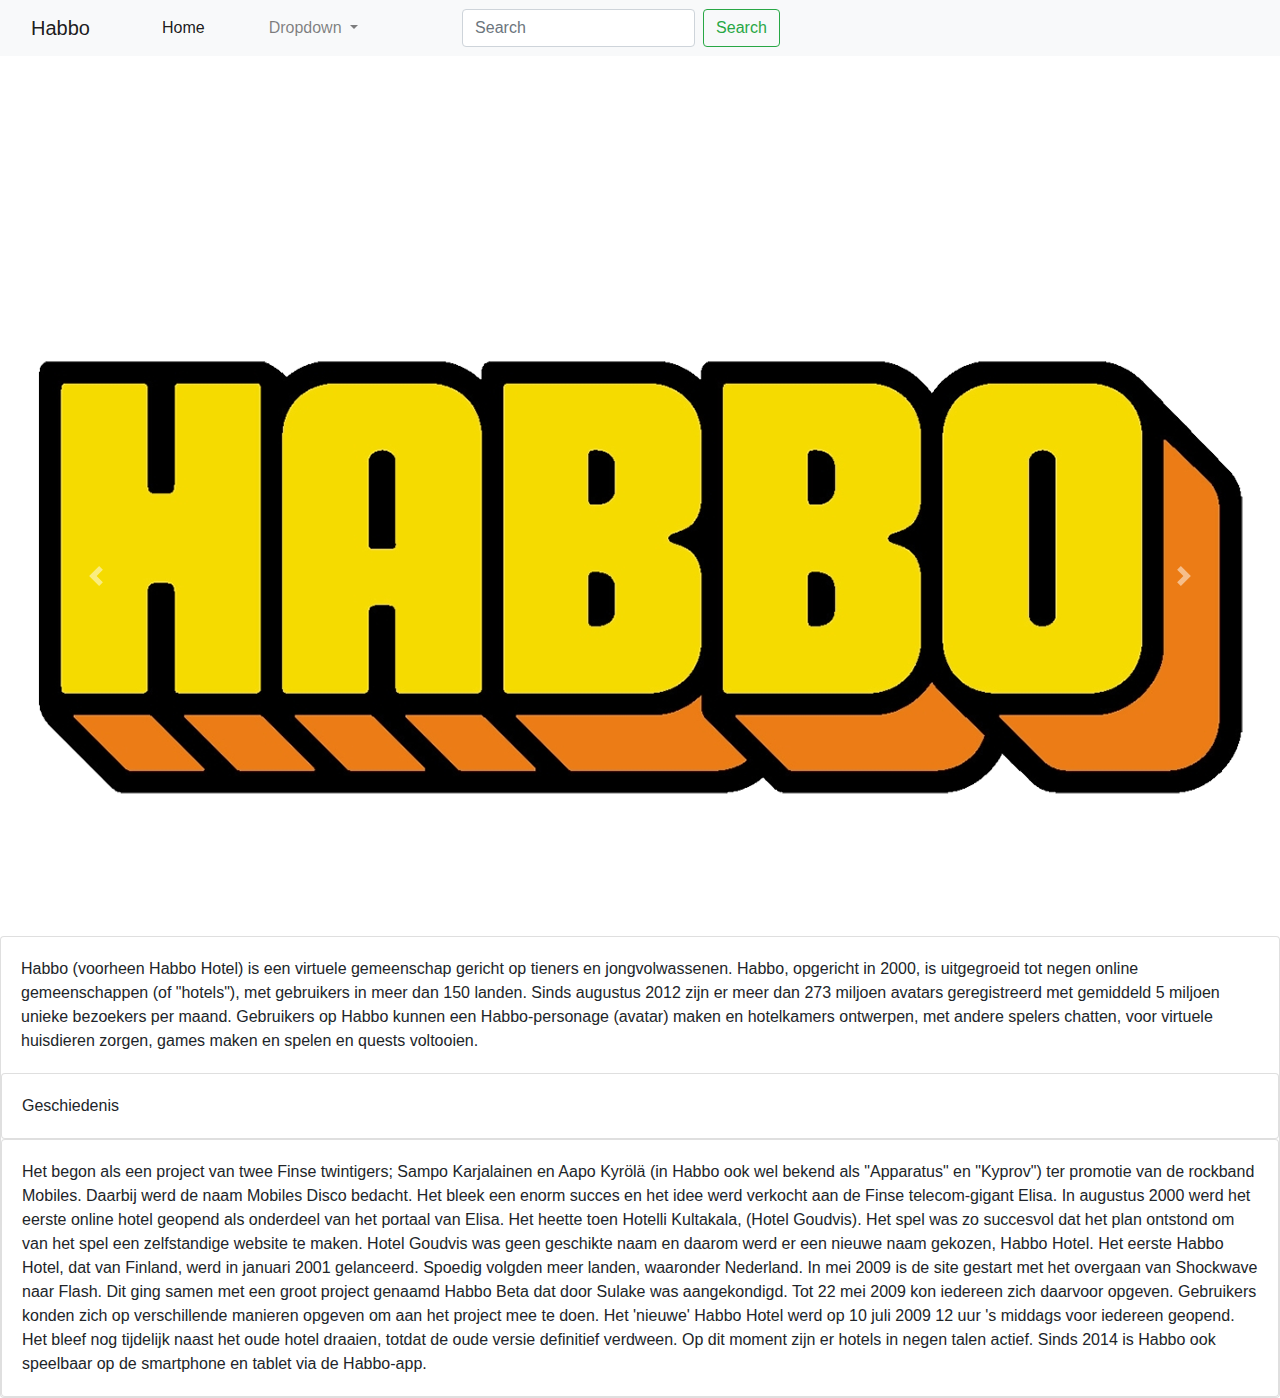
==== index.html @ 62782c5b "Update index.html" ====
<!doctype html>
<html lang="en">
  <head>
    <!-- Required meta tags -->
    <meta charset="utf-8">
    <meta name="viewport" content="width=device-width, initial-scale=1, shrink-to-fit=no">

    <!-- Bootstrap CSS -->
    <link rel="stylesheet" href="https://maxcdn.bootstrapcdn.com/bootstrap/4.0.0/css/bootstrap.min.css" integrity="sha384-Gn5384xqQ1aoWXA+058RXPxPg6fy4IWvTNh0E263XmFcJlSAwiGgFAW/dAiS6JXm" crossorigin="anonymous">

    <!-- Dit is de naam -->
    <title>HABBO HOTEL WIKI</title>
  </head>
  <body>
<!DOCTYPE html>
<html lang="en">
  <head>
    <!-- Required meta tags -->
    <meta charset="utf-8">
    <meta name="viewport" content="width=device-width, initial-scale=1, shrink-to-fit=no">

    <!-- Bootstrap CSS -->
    <link rel="stylesheet" 
          href="https://maxcdn.bootstrapcdn.com/bootstrap/4.0.0-beta/css/bootstrap.min.css" 
          integrity="sha384-/Y6pD6FV/Vv2HJnA6t+vslU6fwYXjCFtcEpHbNJ0lyAFsXTsjBbfaDjzALeQsN6M" 
          crossorigin="anonymous">
    <link rel="stylesheet" type="text/css" href="./css/style.css">
  </head>
  <nav class="navbar navbar-expand-lg navbar-light bg-light">
    <div class="container-fluid">
      <a class="navbar-brand" href="#">Habbo</a>
      <button class="navbar-toggler" type="button" data-bs-toggle="collapse" data-bs-target="#navbarSupportedContent" aria-controls="navbarSupportedContent" aria-expanded="false" aria-label="Toggle navigation">
        <span class="navbar-toggler-icon"></span>
      </button>
      <div class="collapse navbar-collapse ml-lg-5 mr-lg-5" id="navbarSupportedContent">
        <ul class="navbar-nav me-auto mb-2 mb-lg-0">
          <li class="nav-item">
            <a class="nav-link active" aria-current="page" href="#">Home</a>
          </li>
          <li class="nav-item dropdown ml-lg-5 mr-lg-5">
            <a class="nav-link dropdown-toggle" href="#" id="navbarDropdown" role="button" data-bs-toggle="dropdown" aria-expanded="false">
              Dropdown
            </a>
            <ul class="dropdown-menu ml-lg-5 mr-lg-5" aria-labelledby="navbarDropdown">
              <li><a class="dropdown-item" href="#">Action</a></li>
              <li><a class="dropdown-item" href="#">Another action</a></li>
              <li><hr class="dropdown-divider"></li>
              <li><a class="dropdown-item" href="#">Something else here</a></li>
            </ul>
          </li>
        </ul>
        <form class="d-flex ml-lg-5">
          <input class="form-control me-2" type="search" placeholder="Search" aria-label="Search">
          <button class="btn btn-outline-success ml-lg-2" type="submit">Search</button>
        </form>
      </div>
    </div>
  </nav>
    
    </header>
    <main class="container">
      <article id="" class="row">
        <section class="col-12 col-sm-6">
          <img src="" alt="" class="img-fluid">
        </section>
        <section class="col-12 col-sm-6">
            <p></p>
        </section>
        <section class="col-12">
            <p></p>
        </section>
      </article>
      <article id="" class="row">
        <section class="col-12 col-sm-6">
          <img src="" alt="" class="img-fluid">
        </section>
        <section class="col-12 col-sm-6">
            <p></p>
        </section>
        <section class="col-12">
            <p></p>
        </section>
      </article>
      <article id="" class="row">
        <section class="col-12 col-sm-6">
          <img src="" alt="" class="img-fluid">
        </section>
        <section class="col-12 col-sm-6">
            <p></p>
        </section>
        <section class="col-12">
            <p></p>
        </section>
      </article>
      <article id="" class="row">
          <section class="col-12 col-sm-6">
            <img src="" alt="" class="img-fluid">
          </section>
          <section class="col-sm-6 col-12">
              <p></p>
          </section>
          <section class="col-12">
              <p></p>
          </section>
      </article>
    </main>

    <footer>

    </footer>

    
    <script src="https://code.jquery.com/jquery-3.2.1.slim.min.js" 
            integrity="sha384-KJ3o2DKtIkvYIK3UENzmM7KCkRr/rE9/Qpg6aAZGJwFDMVNA/GpGFF93hXpG5KkN" 
            crossorigin="anonymous"></script>
    <script src="https://cdnjs.cloudflare.com/ajax/libs/popper.js/1.11.0/umd/popper.min.js" 
            integrity="sha384-b/U6ypiBEHpOf/4+1nzFpr53nxSS+GLCkfwBdFNTxtclqqenISfwAzpKaMNFNmj4" 
            crossorigin="anonymous"></script>
    <script src="https://maxcdn.bootstrapcdn.com/bootstrap/4.0.0-beta/js/bootstrap.min.js" 
            integrity="sha384-h0AbiXch4ZDo7tp9hKZ4TsHbi047NrKGLO3SEJAg45jXxnGIfYzk4Si90RDIqNm1" 
            crossorigin="anonymous"></script>
  </body>
</html>

    <div id="carouselExampleIndicators" class="carousel slide" data-ride="carousel">
      <ol class="carousel-indicators">
        <li data-target="#carouselExampleIndicators" data-slide-to="0" class="active"></li>
        <li data-target="#carouselExampleIndicators" data-slide-to="1"></li>
        <li data-target="#carouselExampleIndicators" data-slide-to="2"></li>
      </ol>
      <div class="carousel-inner">
        <div class="carousel-item active">
          <img class="d-block w-100" src="./img/image_article_habbo.png" alt="First slide">
        </div>
        <div class="carousel-item">
          <img class="d-block w-100" src="./img/Habbo-Hotel-1280x720.jpg" alt="Second slide">
        </div>
        <div class="carousel-item">
          <img class="d-block w-100" src="./img/maxresdefault.jpg" alt="Third slide">
        </div>
      <div class="carousel-item">
        <img class="d-block w-100" src="./img/maxresdefault (1).jpg" alt="Fourth slide">
      </div>
      <a class="carousel-control-prev" href="#carouselExampleIndicators" role="button" data-slide="prev">
        <span class="carousel-control-prev-icon" aria-hidden="true"></span>
        <span class="sr-only">Previous</span>
      </a>
      <a class="carousel-control-next" href="#carouselExampleIndicators" role="button" data-slide="next">
        <span class="carousel-control-next-icon" aria-hidden="true"></span>
        <span class="sr-only">Next</span>
      </a>
    </div>

    <div class="card">
      <div class="card-body">
        Habbo (voorheen Habbo Hotel) is een virtuele gemeenschap gericht op tieners en jongvolwassenen. 
        Habbo, opgericht in 2000, is uitgegroeid tot negen online gemeenschappen (of "hotels"), met gebruikers in meer dan 150 landen.

        Sinds augustus 2012 zijn er meer dan 273 miljoen avatars geregistreerd met gemiddeld 5 miljoen unieke bezoekers per maand.
        Gebruikers op Habbo kunnen een Habbo-personage (avatar) maken en hotelkamers ontwerpen, met andere spelers chatten, voor virtuele huisdieren zorgen, games maken en spelen en quests voltooien.
      </div>

      <div class="card">
        <div class="card-body">
          Geschiedenis
        </div>
      </div>

      <div class="card">
        <div class="card-body">
          Het begon als een project van twee Finse twintigers; Sampo Karjalainen en Aapo Kyrölä (in Habbo ook wel bekend als "Apparatus" en "Kyprov") ter promotie van de rockband Mobiles. Daarbij werd de naam Mobiles Disco bedacht. 
          Het bleek een enorm succes en het idee werd verkocht aan de Finse telecom-gigant Elisa. In augustus 2000 werd het eerste online hotel geopend als onderdeel van het portaal van Elisa. Het heette toen Hotelli Kultakala, (Hotel Goudvis). 
          Het spel was zo succesvol dat het plan ontstond om van het spel een zelfstandige website te maken. Hotel Goudvis was geen geschikte naam en daarom werd er een nieuwe naam gekozen, Habbo Hotel. Het eerste Habbo Hotel, dat van Finland, werd in januari 2001 gelanceerd. 
          Spoedig volgden meer landen, waaronder Nederland.

          In mei 2009 is de site gestart met het overgaan van Shockwave naar Flash. Dit ging samen met een groot project genaamd Habbo Beta dat door Sulake was aangekondigd. Tot 22 mei 2009 kon iedereen zich daarvoor opgeven. Gebruikers konden zich op verschillende manieren opgeven om aan het project mee te doen. 
          Het 'nieuwe' Habbo Hotel werd op 10 juli 2009 12 uur 's middags voor iedereen geopend. Het bleef nog tijdelijk naast het oude hotel draaien, totdat de oude versie definitief verdween.

          Op dit moment zijn er hotels in negen talen actief. Sinds 2014 is Habbo ook speelbaar op de smartphone en tablet via de Habbo-app.
        </div>
      </div>
    
    <!-- Optional JavaScript -->
    <!-- jQuery first, then Popper.js, then Bootstrap JS -->
    <script src="https://code.jquery.com/jquery-3.2.1.slim.min.js" integrity="sha384-KJ3o2DKtIkvYIK3UENzmM7KCkRr/rE9/Qpg6aAZGJwFDMVNA/GpGFF93hXpG5KkN" crossorigin="anonymous"></script>
    <script src="https://cdnjs.cloudflare.com/ajax/libs/popper.js/1.12.9/umd/popper.min.js" integrity="sha384-ApNbgh9B+Y1QKtv3Rn7W3mgPxhU9K/ScQsAP7hUibX39j7fakFPskvXusvfa0b4Q" crossorigin="anonymous"></script>
    <script src="https://maxcdn.bootstrapcdn.com/bootstrap/4.0.0/js/bootstrap.min.js" integrity="sha384-JZR6Spejh4U02d8jOt6vLEHfe/JQGiRRSQQxSfFWpi1MquVdAyjUar5+76PVCmYl" crossorigin="anonymous"></script>
  </body>
</html>
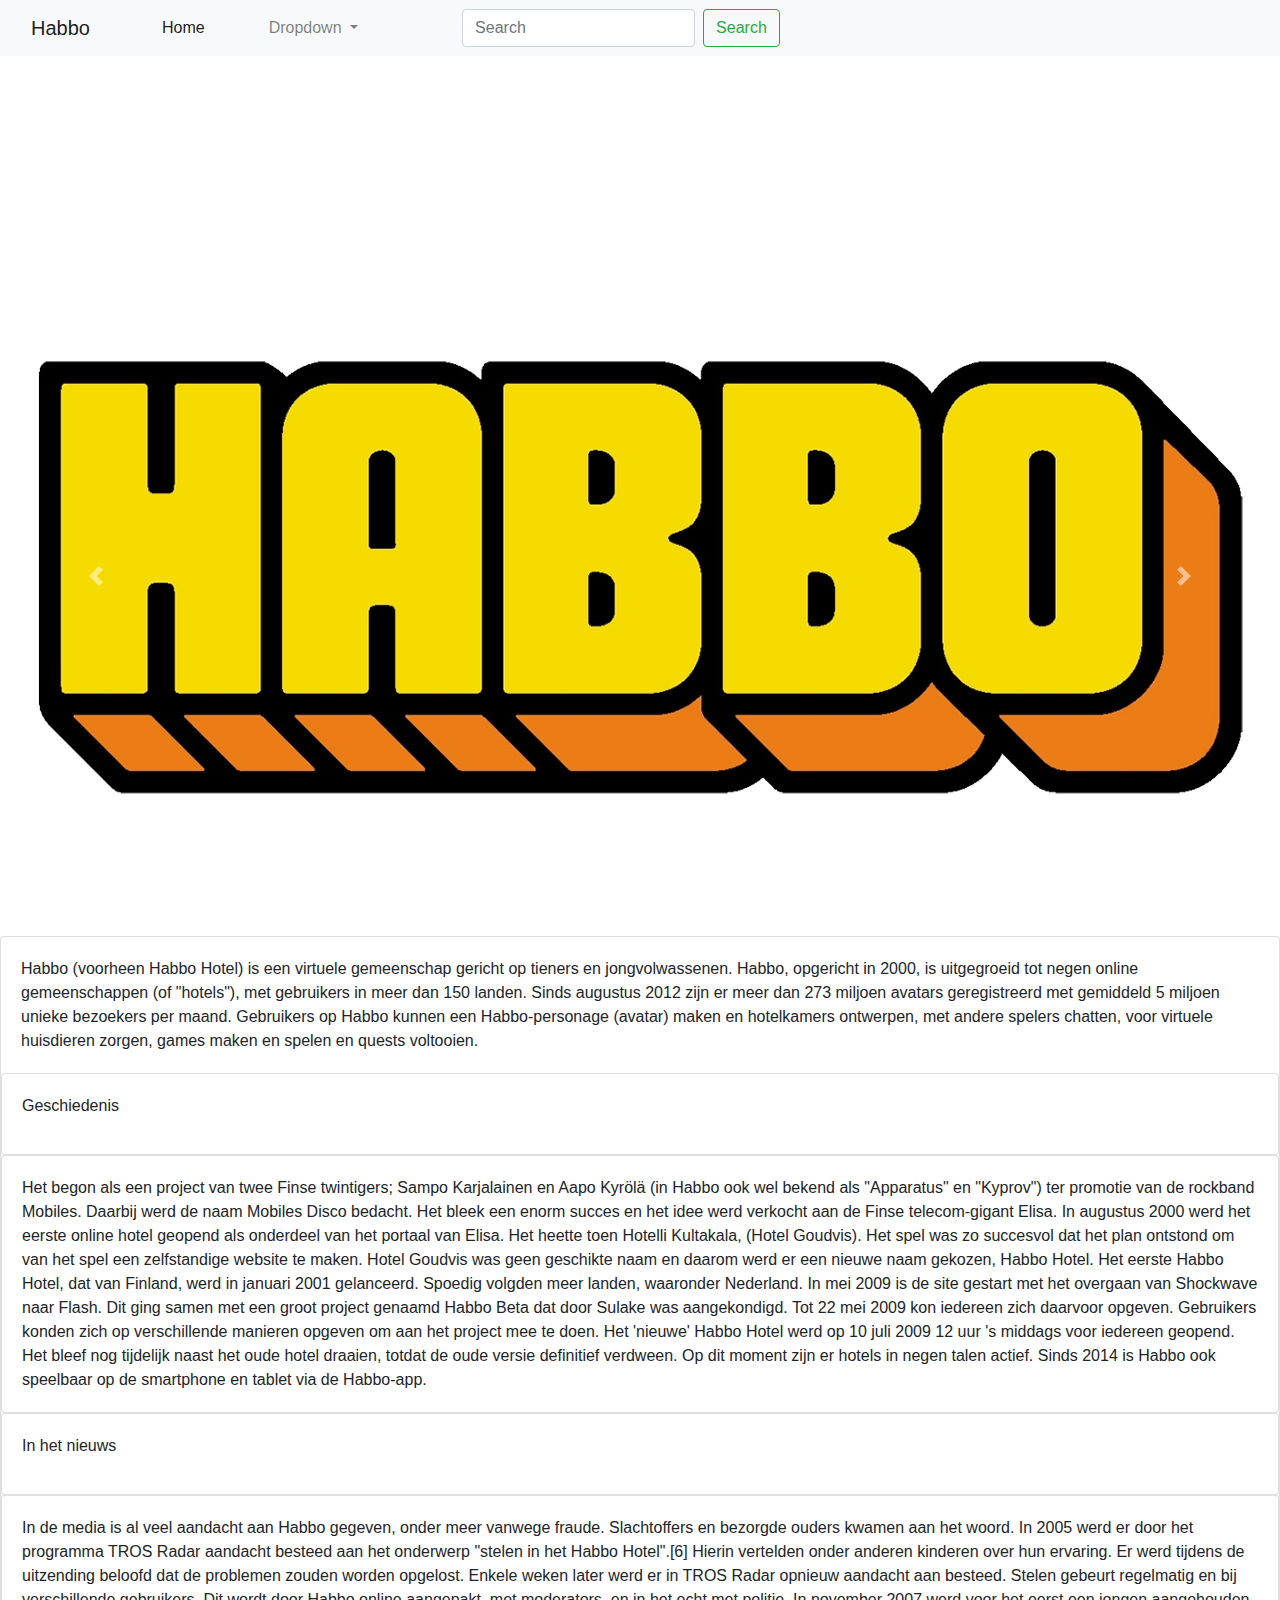
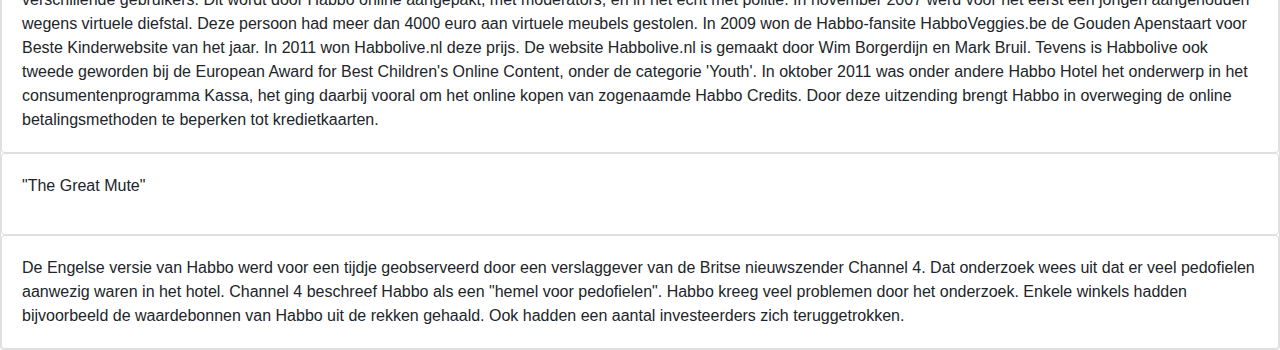
==== commit 3287697f: "Merge branch 'master' of https://github.com/BrandonRamlan/Habbo" ====
--- a/index.html
+++ b/index.html
@@ -162,7 +162,7 @@
 
       <div class="card">
         <div class="card-body">
-          Geschiedenis
+          <p class="fs-4">Geschiedenis</p>
         </div>
       </div>
 
@@ -179,6 +179,39 @@
           Op dit moment zijn er hotels in negen talen actief. Sinds 2014 is Habbo ook speelbaar op de smartphone en tablet via de Habbo-app.
         </div>
       </div>
+
+      <div class="card">
+        <div class="card-body">
+          <p class="fs-4">In het nieuws</p>
+        </div>
+      </div>
+
+      <div class="card">
+        <div class="card-body">
+          In de media is al veel aandacht aan Habbo gegeven, onder meer vanwege fraude. Slachtoffers en bezorgde ouders kwamen aan het woord. In 2005 werd er door het programma TROS Radar aandacht besteed aan het onderwerp "stelen in het Habbo Hotel".[6] Hierin vertelden onder anderen kinderen over hun ervaring. 
+          Er werd tijdens de uitzending beloofd dat de problemen zouden worden opgelost. Enkele weken later werd er in TROS Radar opnieuw aandacht aan besteed.
+          Stelen gebeurt regelmatig en bij verschillende gebruikers. Dit wordt door Habbo online aangepakt, met moderators, en in het echt met politie. In november 2007 werd voor het eerst een jongen aangehouden wegens virtuele diefstal. Deze persoon had meer dan 4000 euro aan virtuele meubels gestolen.
+          In 2009 won de Habbo-fansite HabboVeggies.be de Gouden Apenstaart voor Beste Kinderwebsite van het jaar. In 2011 won Habbolive.nl deze prijs. De website Habbolive.nl is gemaakt door Wim Borgerdijn en Mark Bruil. 
+          Tevens is Habbolive ook tweede geworden bij de European Award for Best Children's Online Content, onder de categorie 'Youth'.
+          In oktober 2011 was onder andere Habbo Hotel het onderwerp in het consumentenprogramma Kassa, het ging daarbij vooral om het online kopen van zogenaamde Habbo Credits. Door deze uitzending brengt Habbo in overweging de online betalingsmethoden te beperken tot kredietkaarten.
+        </div>
+      </div>
+
+      <div class="card">
+        <div class="card-body">
+        <p class="fs-4">"The Great Mute"</p>
+        </div>
+      </div>
+
+      <div class="card">
+        <div class="card-body">
+          De Engelse versie van Habbo werd voor een tijdje geobserveerd door een verslaggever van de Britse nieuwszender Channel 4. Dat onderzoek wees uit dat er veel pedofielen aanwezig waren in het hotel.
+          Channel 4 beschreef Habbo als een "hemel voor pedofielen". Habbo kreeg veel problemen door het onderzoek. Enkele winkels hadden bijvoorbeeld de waardebonnen van Habbo uit de rekken gehaald. 
+          Ook hadden een aantal investeerders zich teruggetrokken.
+        </div>
+      </div>
+
+      
     
     <!-- Optional JavaScript -->
     <!-- jQuery first, then Popper.js, then Bootstrap JS -->
@@ -186,4 +219,4 @@
     <script src="https://cdnjs.cloudflare.com/ajax/libs/popper.js/1.12.9/umd/popper.min.js" integrity="sha384-ApNbgh9B+Y1QKtv3Rn7W3mgPxhU9K/ScQsAP7hUibX39j7fakFPskvXusvfa0b4Q" crossorigin="anonymous"></script>
     <script src="https://maxcdn.bootstrapcdn.com/bootstrap/4.0.0/js/bootstrap.min.js" integrity="sha384-JZR6Spejh4U02d8jOt6vLEHfe/JQGiRRSQQxSfFWpi1MquVdAyjUar5+76PVCmYl" crossorigin="anonymous"></script>
   </body>
-</html>+</html>
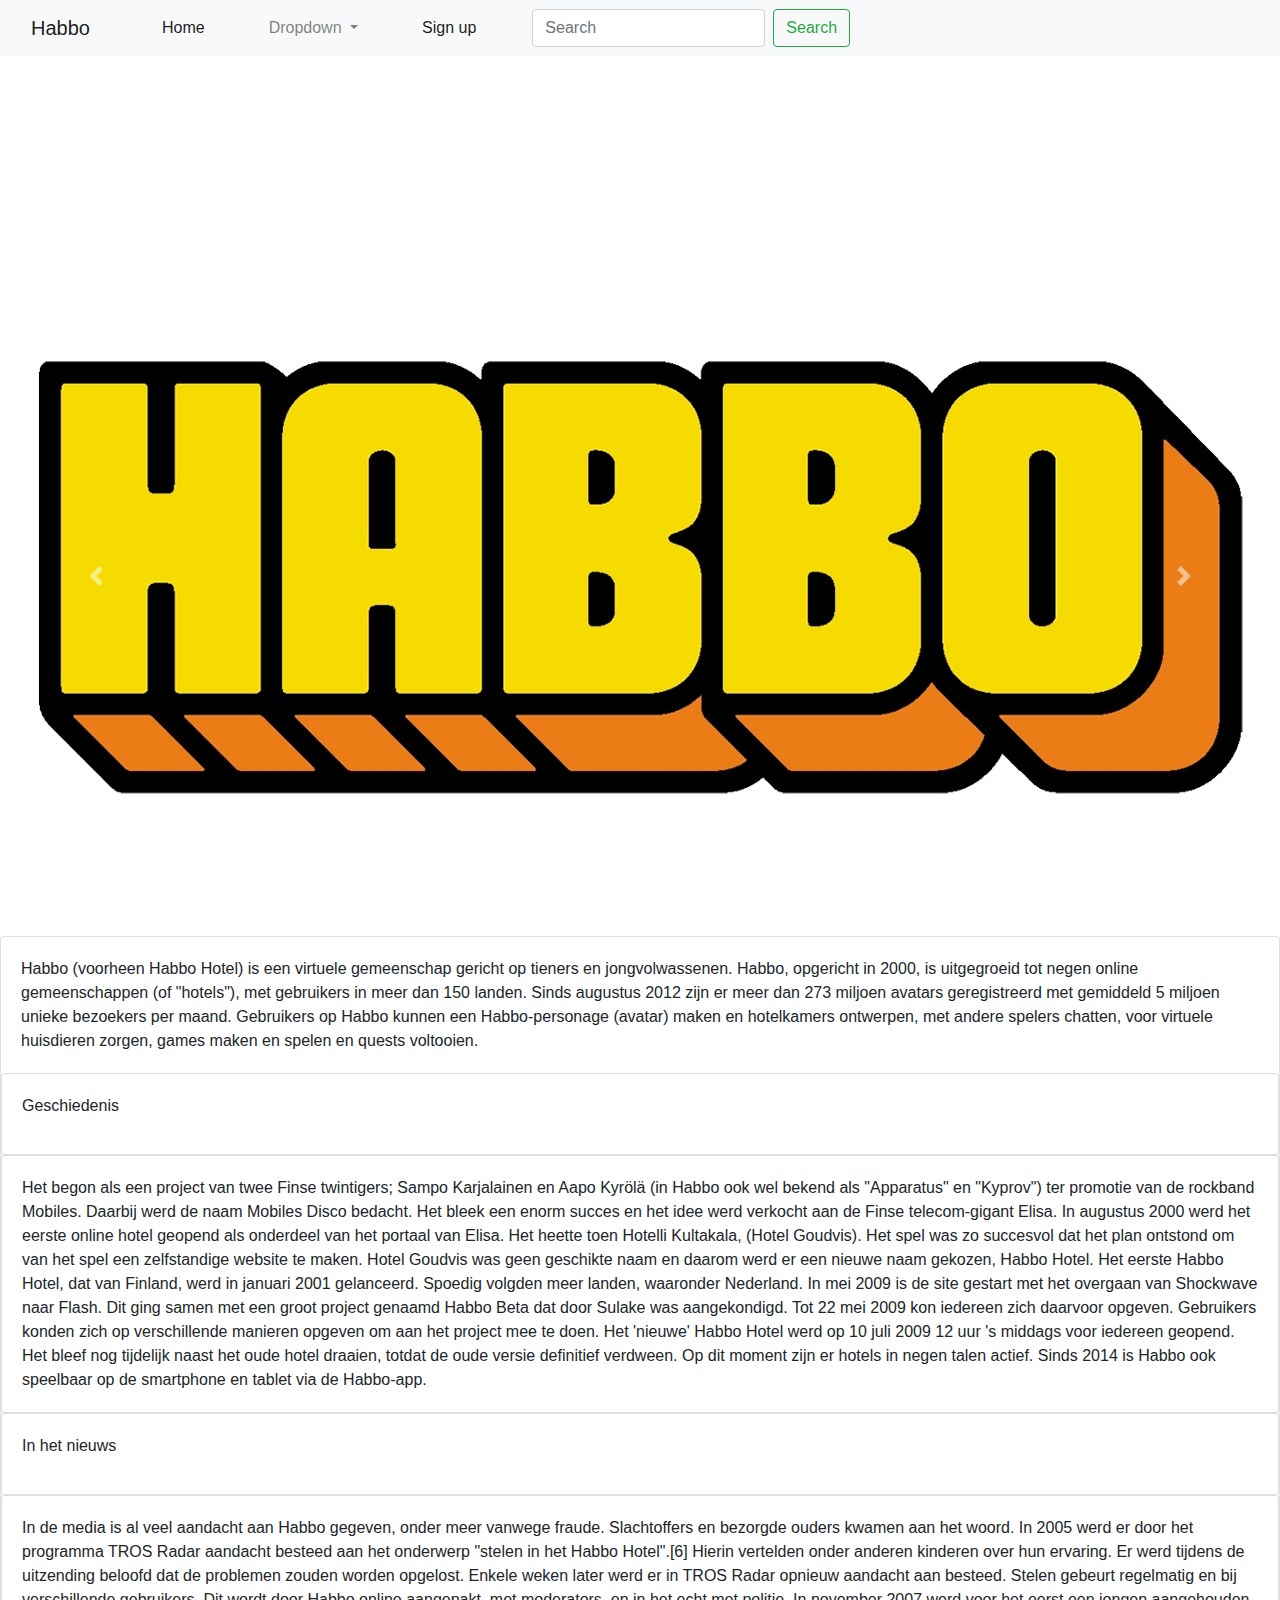
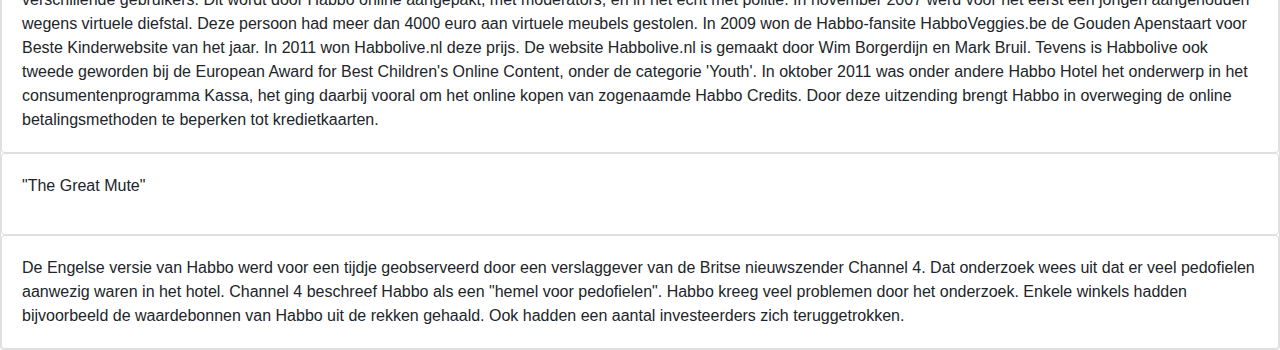
==== commit a090e31b: "Inlog pagina toegevoegd" ====
--- a/index.html
+++ b/index.html
@@ -48,6 +48,9 @@
               <li><a class="dropdown-item" href="#">Something else here</a></li>
             </ul>
           </li>
+          <li class="nav-item">
+            <a class="nav-link active" aria-current="page" href="/Users/brandonramlan/Documents/Project/Habbo/inlog.html">Sign up</a>
+          </li>
         </ul>
         <form class="d-flex ml-lg-5">
           <input class="form-control me-2" type="search" placeholder="Search" aria-label="Search">
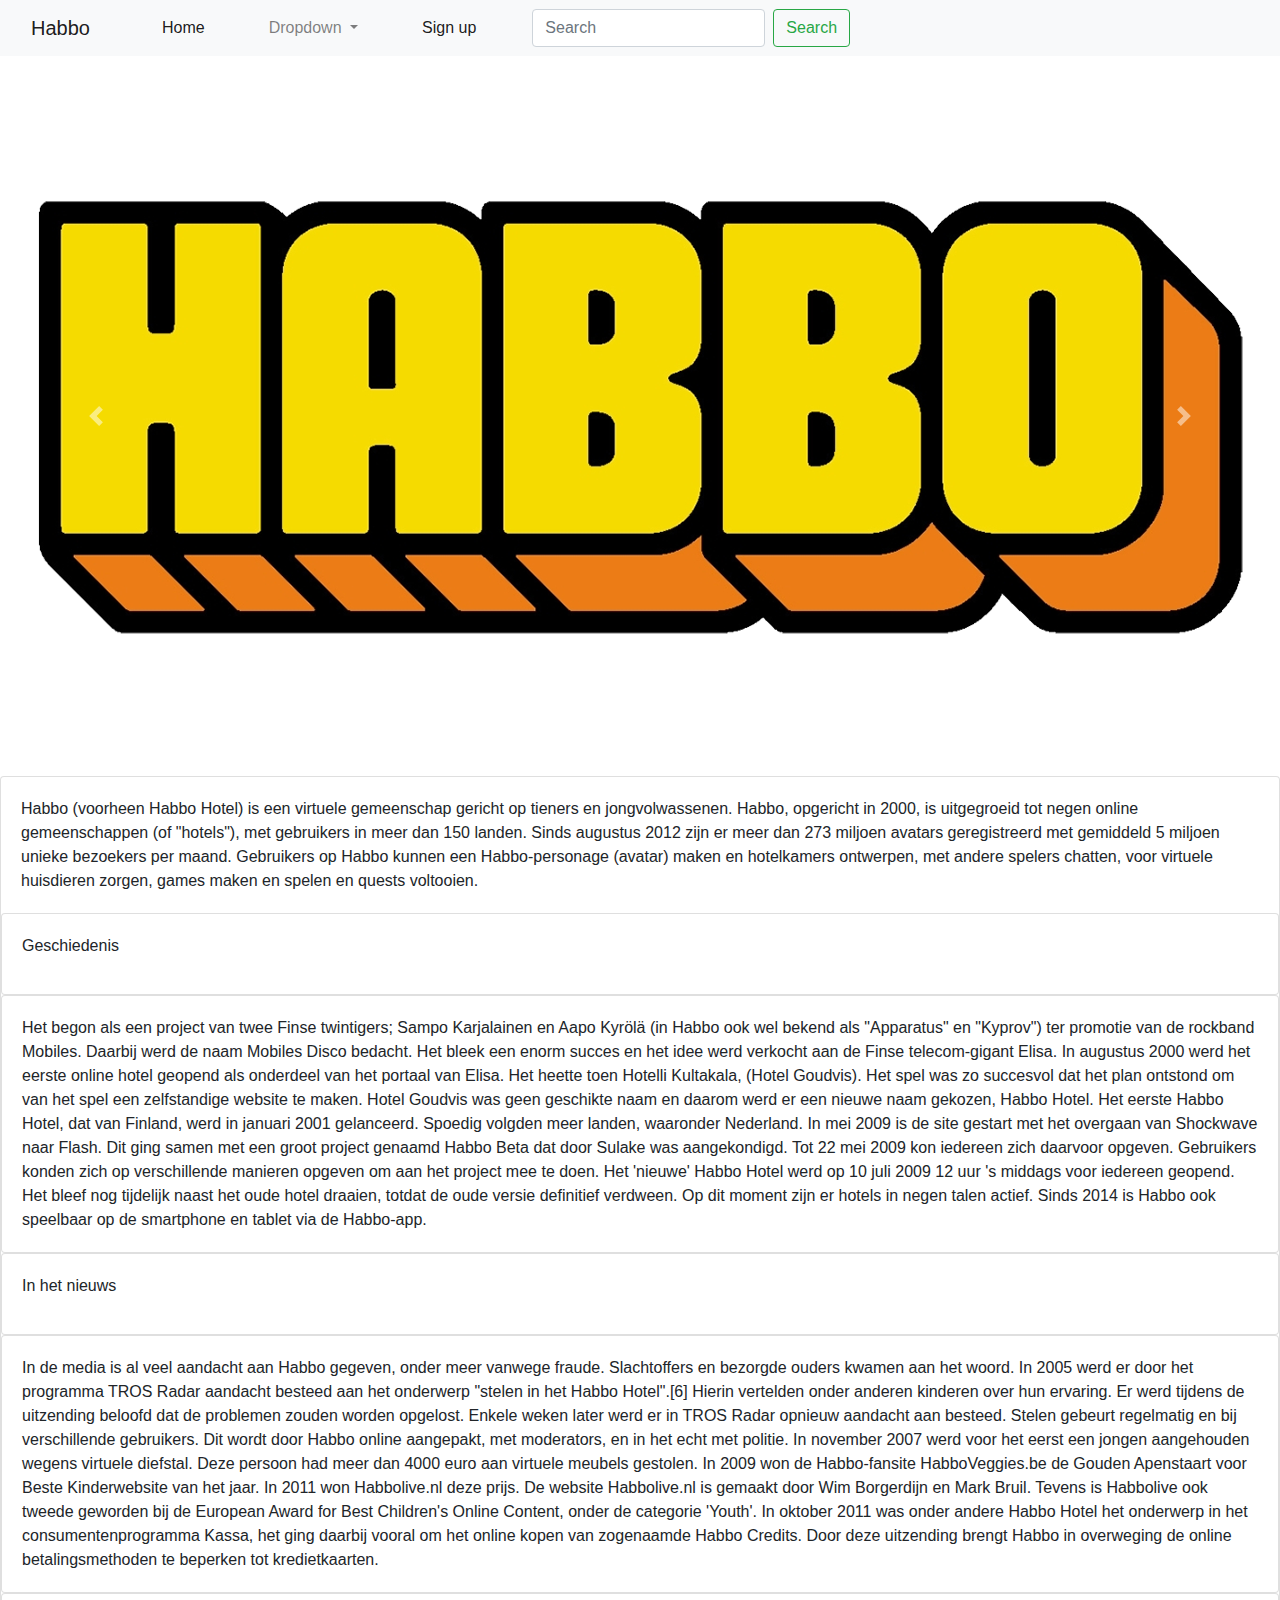
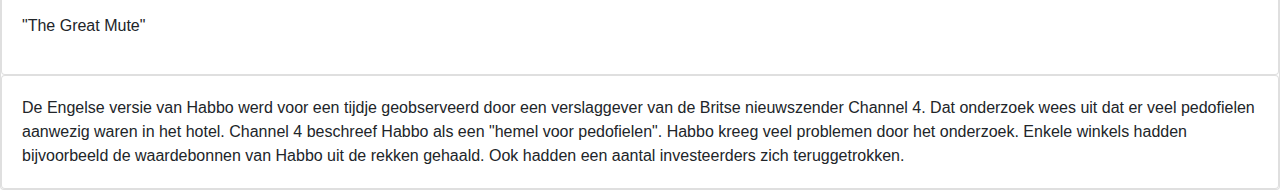
==== commit 9e8a339e: "Update index.html" ====
--- a/index.html
+++ b/index.html
@@ -62,50 +62,6 @@
     
     </header>
     <main class="container">
-      <article id="" class="row">
-        <section class="col-12 col-sm-6">
-          <img src="" alt="" class="img-fluid">
-        </section>
-        <section class="col-12 col-sm-6">
-            <p></p>
-        </section>
-        <section class="col-12">
-            <p></p>
-        </section>
-      </article>
-      <article id="" class="row">
-        <section class="col-12 col-sm-6">
-          <img src="" alt="" class="img-fluid">
-        </section>
-        <section class="col-12 col-sm-6">
-            <p></p>
-        </section>
-        <section class="col-12">
-            <p></p>
-        </section>
-      </article>
-      <article id="" class="row">
-        <section class="col-12 col-sm-6">
-          <img src="" alt="" class="img-fluid">
-        </section>
-        <section class="col-12 col-sm-6">
-            <p></p>
-        </section>
-        <section class="col-12">
-            <p></p>
-        </section>
-      </article>
-      <article id="" class="row">
-          <section class="col-12 col-sm-6">
-            <img src="" alt="" class="img-fluid">
-          </section>
-          <section class="col-sm-6 col-12">
-              <p></p>
-          </section>
-          <section class="col-12">
-              <p></p>
-          </section>
-      </article>
     </main>
 
     <footer>
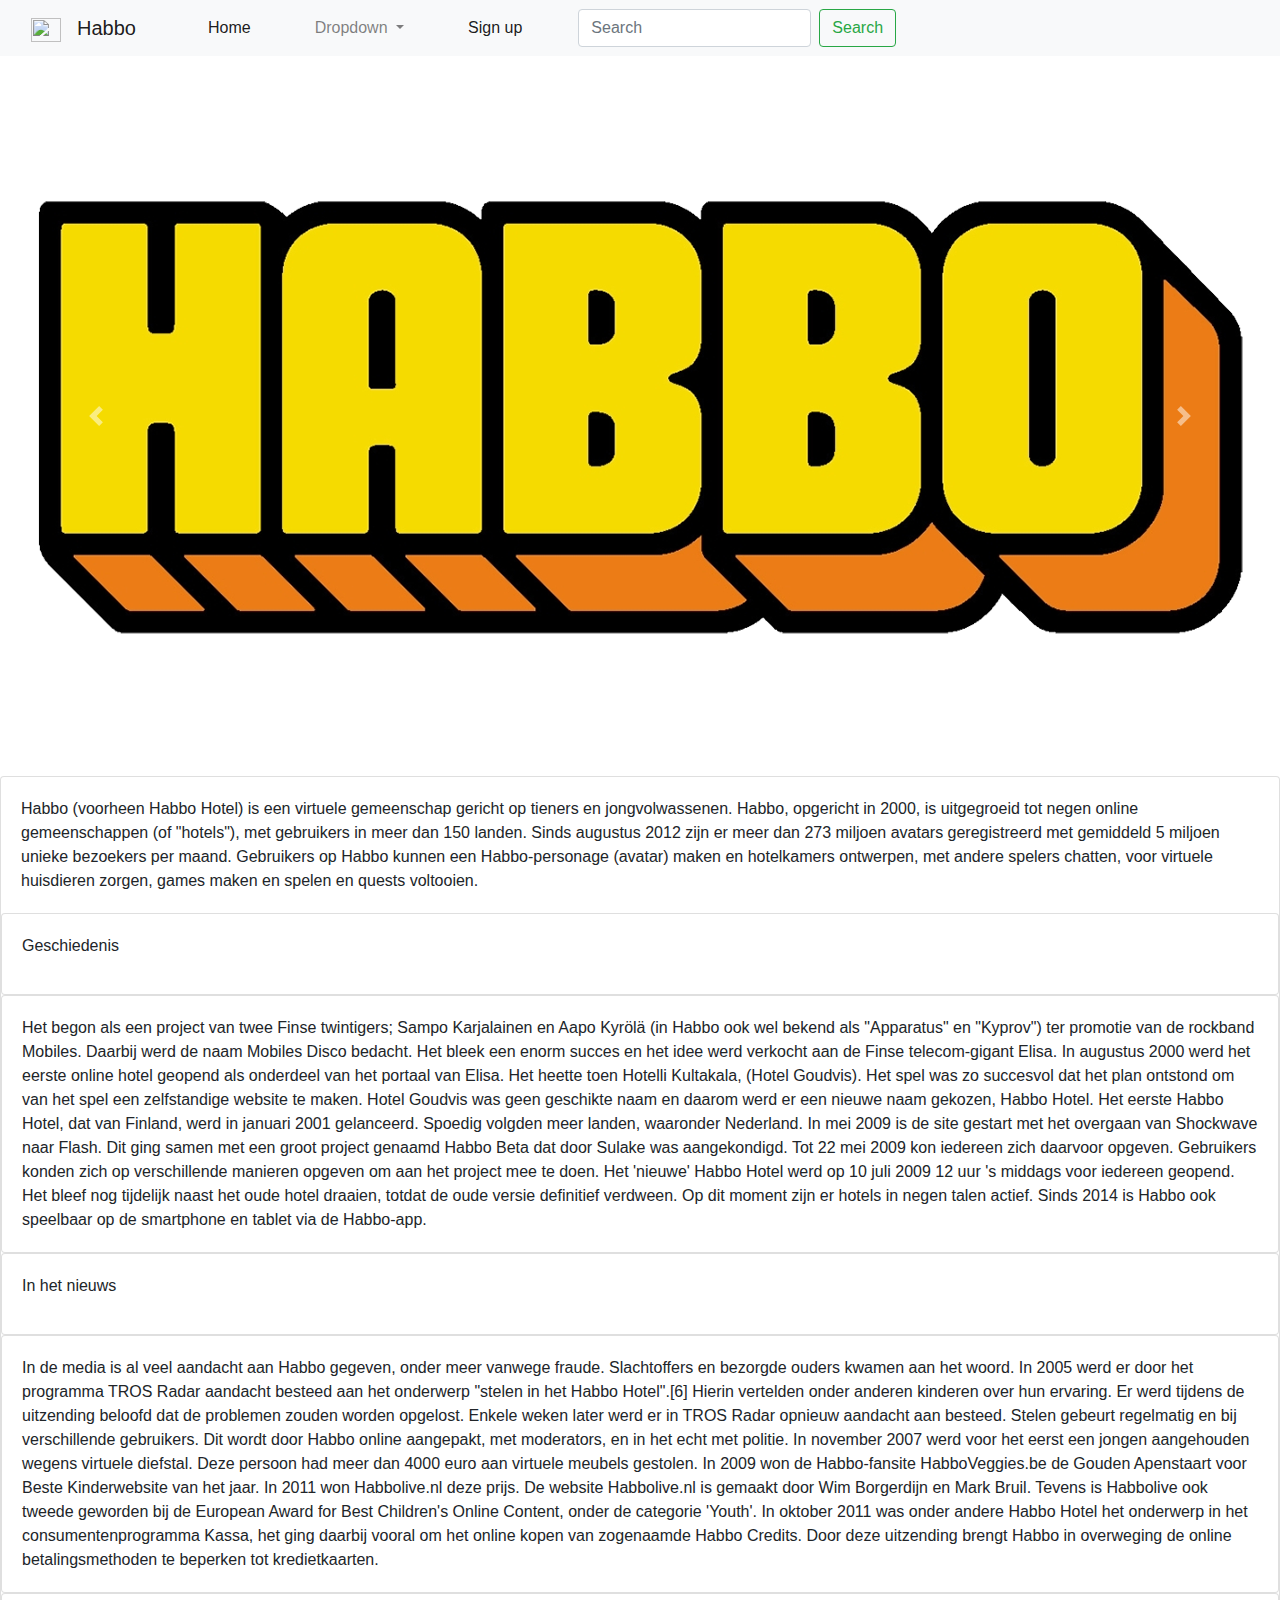
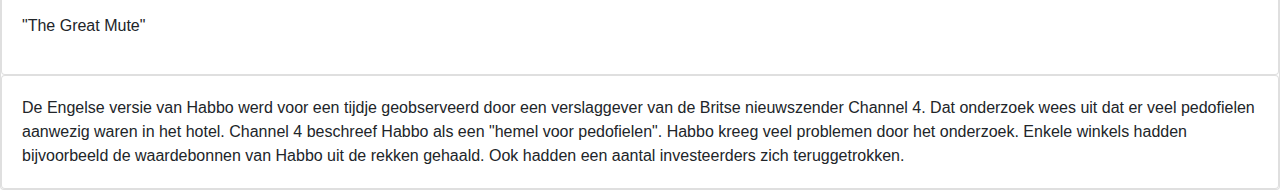
==== commit 447e40b0: "habbo logo toegevoegd" ====
--- a/index.html
+++ b/index.html
@@ -26,8 +26,13 @@
           crossorigin="anonymous">
     <link rel="stylesheet" type="text/css" href="./css/style.css">
   </head>
+
+
   <nav class="navbar navbar-expand-lg navbar-light bg-light">
     <div class="container-fluid">
+      <a class="navbar-brand" href="#">
+        <img src="/Users/brandonramlan/Documents/Project/Habbo/img/HabboLogo.png" alt="" width="30" height="24">
+      </a>
       <a class="navbar-brand" href="#">Habbo</a>
       <button class="navbar-toggler" type="button" data-bs-toggle="collapse" data-bs-target="#navbarSupportedContent" aria-controls="navbarSupportedContent" aria-expanded="false" aria-label="Toggle navigation">
         <span class="navbar-toggler-icon"></span>
@@ -59,27 +64,6 @@
       </div>
     </div>
   </nav>
-    
-    </header>
-    <main class="container">
-    </main>
-
-    <footer>
-
-    </footer>
-
-    
-    <script src="https://code.jquery.com/jquery-3.2.1.slim.min.js" 
-            integrity="sha384-KJ3o2DKtIkvYIK3UENzmM7KCkRr/rE9/Qpg6aAZGJwFDMVNA/GpGFF93hXpG5KkN" 
-            crossorigin="anonymous"></script>
-    <script src="https://cdnjs.cloudflare.com/ajax/libs/popper.js/1.11.0/umd/popper.min.js" 
-            integrity="sha384-b/U6ypiBEHpOf/4+1nzFpr53nxSS+GLCkfwBdFNTxtclqqenISfwAzpKaMNFNmj4" 
-            crossorigin="anonymous"></script>
-    <script src="https://maxcdn.bootstrapcdn.com/bootstrap/4.0.0-beta/js/bootstrap.min.js" 
-            integrity="sha384-h0AbiXch4ZDo7tp9hKZ4TsHbi047NrKGLO3SEJAg45jXxnGIfYzk4Si90RDIqNm1" 
-            crossorigin="anonymous"></script>
-  </body>
-</html>
 
     <div id="carouselExampleIndicators" class="carousel slide" data-ride="carousel">
       <ol class="carousel-indicators">
